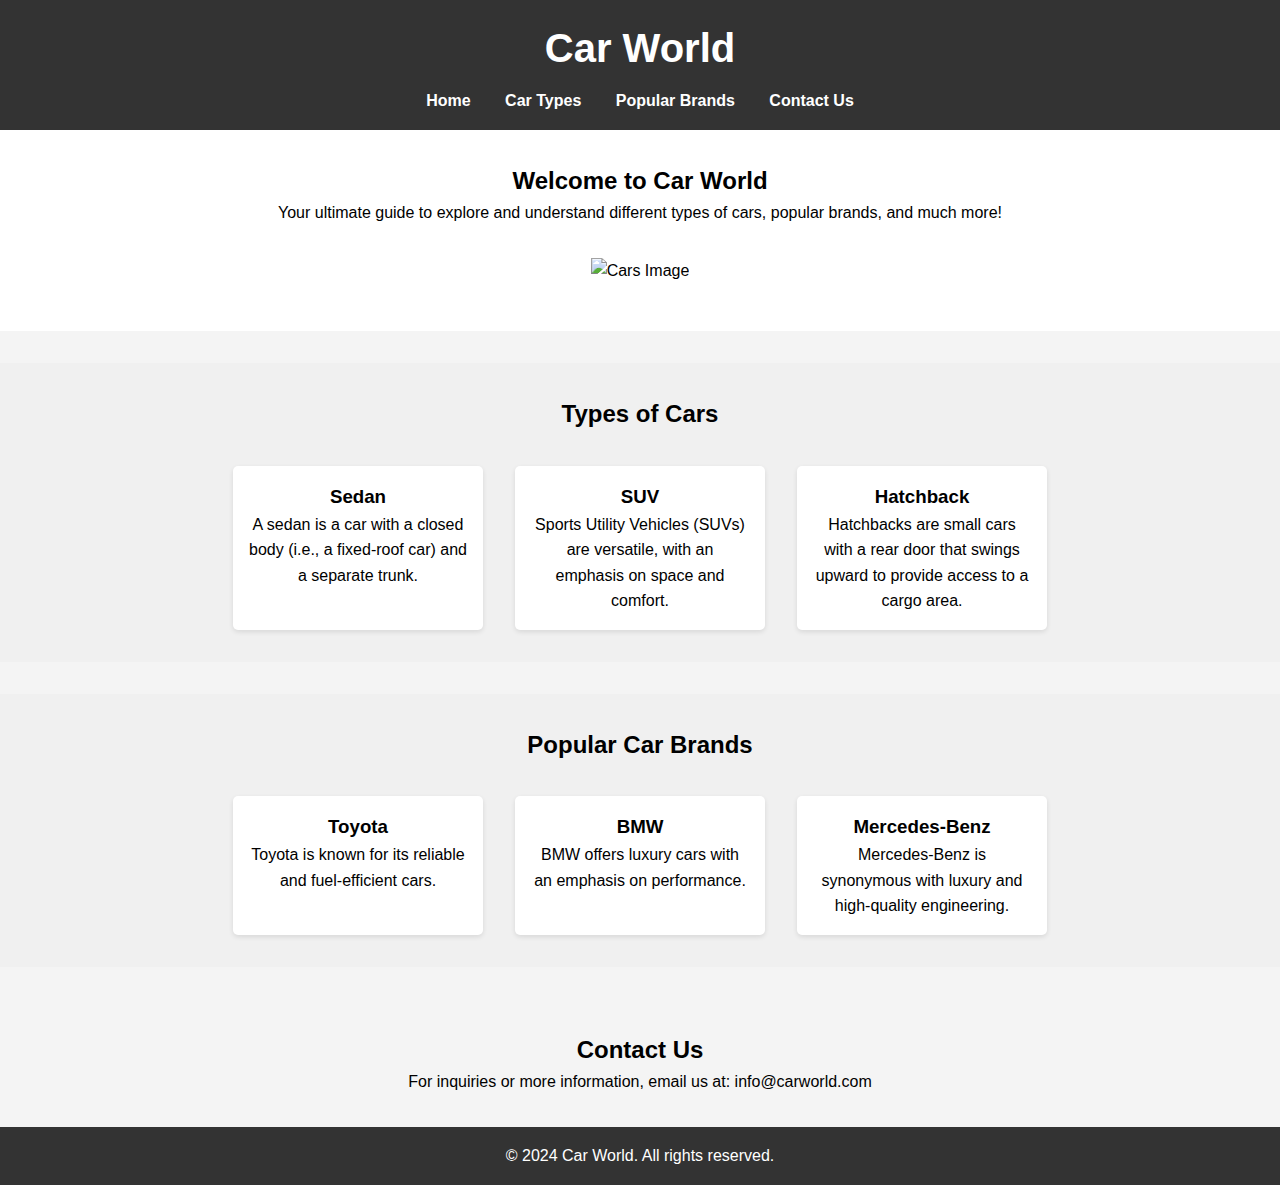
==== project.html @ 15e9ef9f "Add files via upload" ====
<!DOCTYPE html>
<html lang="en">
<head>
    <meta charset="UTF-8">
    <meta name="viewport" content="width=device-width, initial-scale=1.0">
    <title>Cars Information</title>
    <link rel="stylesheet" href="project.css">
</head>
<body>
    <header>
        <div class="logo">
            <h1>Car World</h1>
        </div>
        <nav>
            <ul>
                <li><a href="#home">Home</a></li>
                <li><a href="#types">Car Types</a></li>
                <li><a href="#brands">Popular Brands</a></li>
                <li><a href="#contact">Contact Us</a></li>
            </ul>
        </nav>
    </header>

    <section id="home" class="home-section">
        <h2>Welcome to Car World</h2>
        <p>Your ultimate guide to explore and understand different types of cars, popular brands, and much more!</p>
        <img src="https://via.placeholder.com/800x400" alt="Cars Image">
    </section>

    <section id="types" class="car-section">
        <h2>Types of Cars</h2>
        <div class="car-types">
            <div class="car-type">
                <h3>Sedan</h3>
                <p>A sedan is a car with a closed body (i.e., a fixed-roof car) and a separate trunk.</p>
            </div>
            <div class="car-type">
                <h3>SUV</h3>
                <p>Sports Utility Vehicles (SUVs) are versatile, with an emphasis on space and comfort.</p>
            </div>
            <div class="car-type">
                <h3>Hatchback</h3>
                <p>Hatchbacks are small cars with a rear door that swings upward to provide access to a cargo area.</p>
            </div>
        </div>
    </section>

    <section id="brands" class="brand-section">
        <h2>Popular Car Brands</h2>
        <div class="brands">
            <div class="brand">
                <h3>Toyota</h3>
                <p>Toyota is known for its reliable and fuel-efficient cars.</p>
            </div>
            <div class="brand">
                <h3>BMW</h3>
                <p>BMW offers luxury cars with an emphasis on performance.</p>
            </div>
            <div class="brand">
                <h3>Mercedes-Benz</h3>
                <p>Mercedes-Benz is synonymous with luxury and high-quality engineering.</p>
            </div>
        </div>
    </section>

    <section id="contact" class="contact-section">
        <h2>Contact Us</h2>
        <p>For inquiries or more information, email us at: info@carworld.com</p>
    </section>

    <footer>
        <p>&copy; 2024 Car World. All rights reserved.</p>
    </footer>
</body>
</html>
---- project.css ----
* {
    margin: 0;
    padding: 0;
    box-sizing: border-box;
}

body {
    font-family: Arial, sans-serif;
    background-color: #f4f4f4;
    line-height: 1.6;
}

header {
    background-color: #333;
    color: #fff;
    padding: 1rem;
    text-align: center;
}

header .logo h1 {
    font-size: 2.5rem;
    margin-bottom: 0.5rem;
}

nav ul {
    list-style: none;
}

nav ul li {
    display: inline;
    margin: 0 15px;
}

nav ul li a {
    color: #fff;
    text-decoration: none;
    font-weight: bold;
}

section {
    padding: 2rem;
    text-align: center;
}

.home-section {
    background-color: #fff;
    padding-bottom: 3rem;
}

.home-section img {
    width: 80%;
    max-width: 800px;
    margin-top: 2rem;
}

.car-section, .brand-section {
    background-color: #f0f0f0;
    margin: 2rem 0;
}

.car-types, .brands {
    display: flex;
    justify-content: center;
    gap: 2rem;
    margin-top: 2rem;
}

.car-type, .brand {
    background-color: #fff;
    border-radius: 5px;
    padding: 1rem;
    width: 250px;
    box-shadow: 0 2px 5px rgba(0, 0, 0, 0.1);
}

footer {
    background-color: #333;
    color: #fff;
    padding: 1rem;
    text-align: center;
}
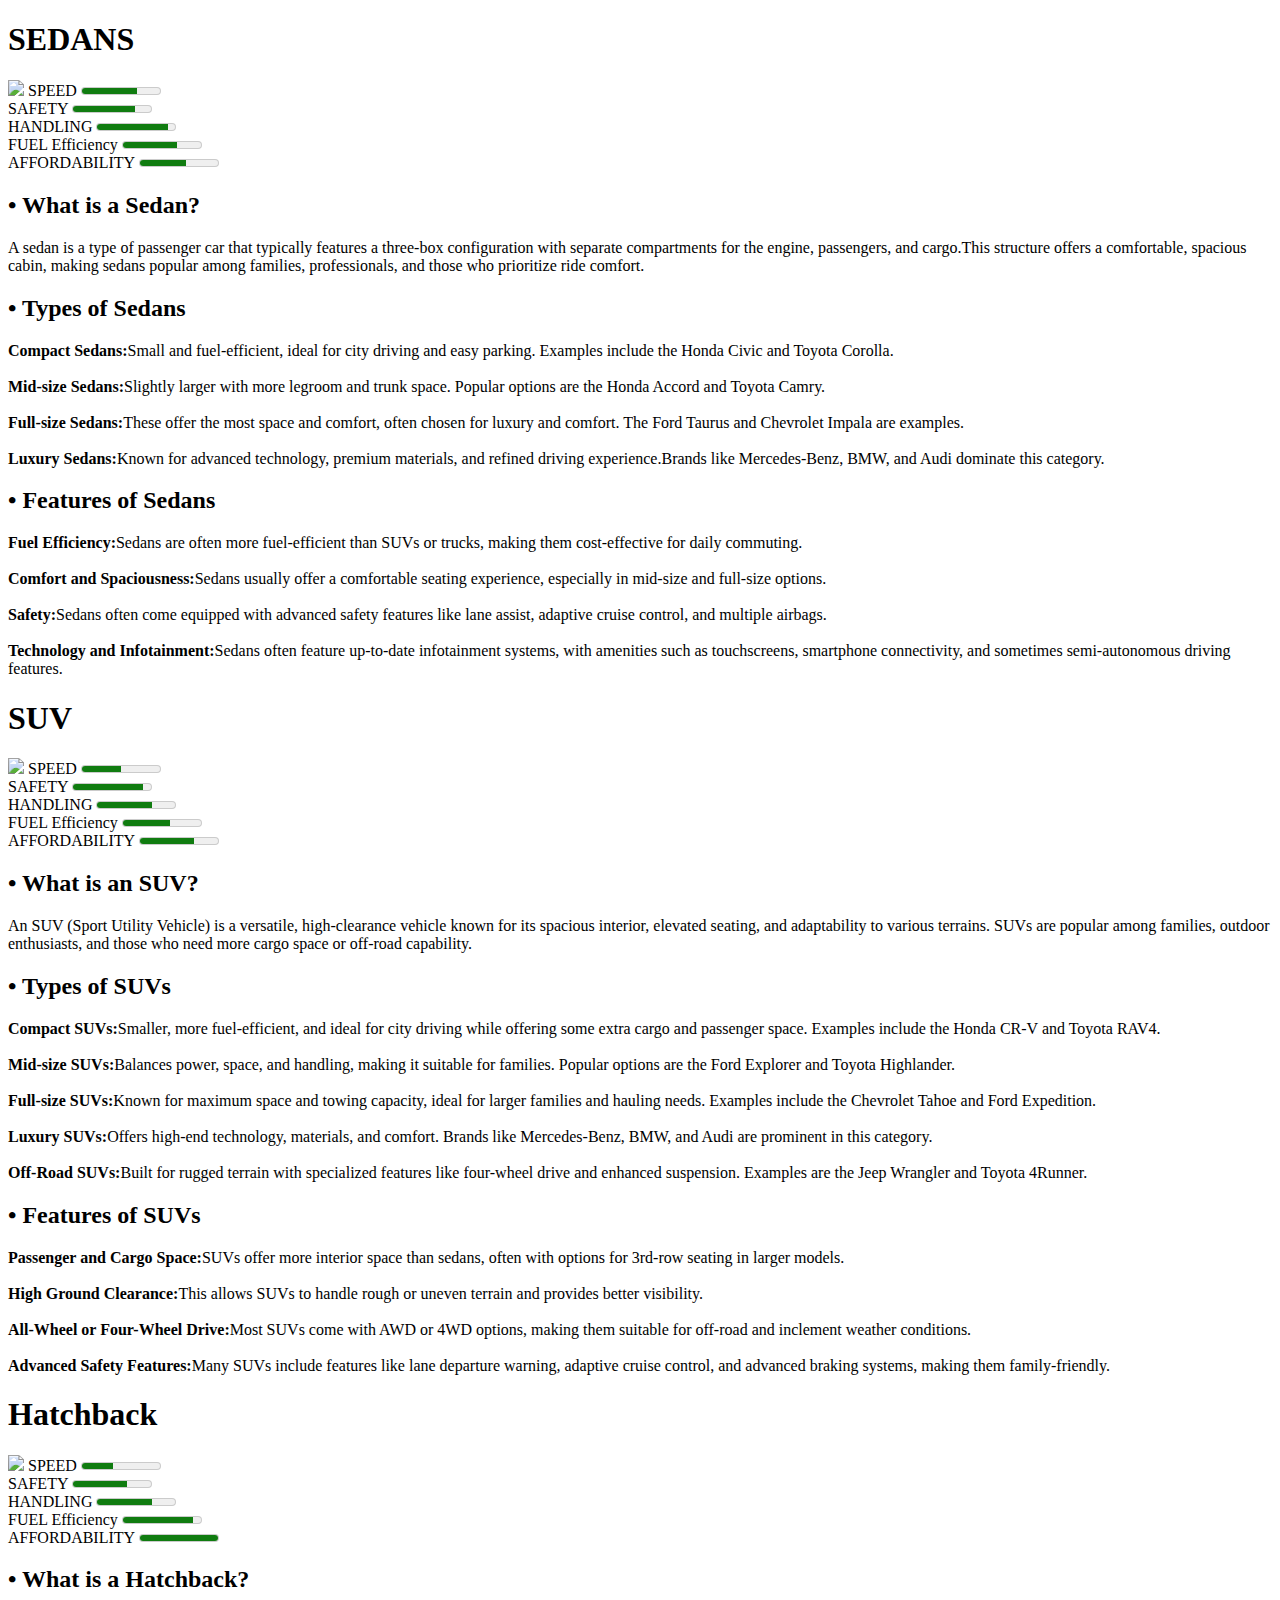
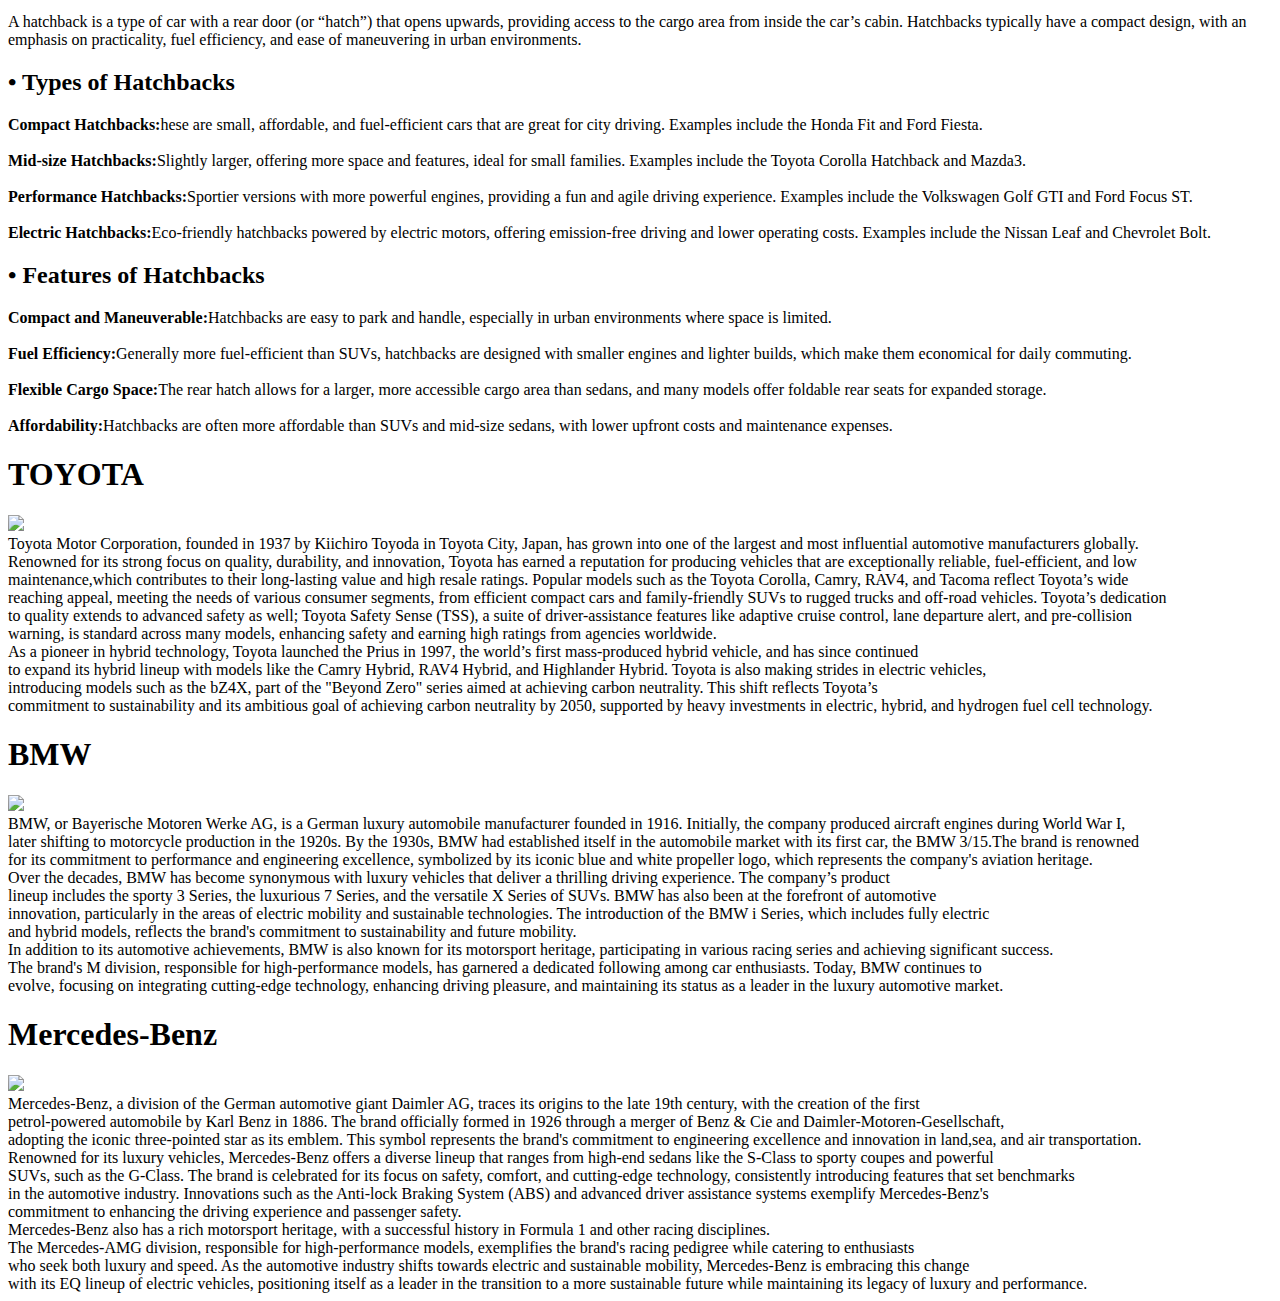
==== commit a5f3178d: "Add files via upload" ====
--- a/project.html
+++ b/project.html
@@ -3,73 +3,212 @@
 <head>
     <meta charset="UTF-8">
     <meta name="viewport" content="width=device-width, initial-scale=1.0">
-    <title>Cars Information</title>
+    <title>Welcome to info tab ! </title>
     <link rel="stylesheet" href="project.css">
 </head>
 <body>
-    <header>
+    <header class="car-header">
         <div class="logo">
-            <h1>Car World</h1>
+            <h1> SEDANS </h1>
         </div>
-        <nav>
-            <ul>
-                <li><a href="#home">Home</a></li>
-                <li><a href="#types">Car Types</a></li>
-                <li><a href="#brands">Popular Brands</a></li>
-                <li><a href="#contact">Contact Us</a></li>
-            </ul>
-        </nav>
     </header>
-
-    <section id="home" class="home-section">
-        <h2>Welcome to Car World</h2>
-        <p>Your ultimate guide to explore and understand different types of cars, popular brands, and much more!</p>
-        <img src="https://via.placeholder.com/800x400" alt="Cars Image">
-    </section>
-
-    <section id="types" class="car-section">
-        <h2>Types of Cars</h2>
-        <div class="car-types">
-            <div class="car-type">
-                <h3>Sedan</h3>
-                <p>A sedan is a car with a closed body (i.e., a fixed-roof car) and a separate trunk.</p>
-            </div>
-            <div class="car-type">
-                <h3>SUV</h3>
-                <p>Sports Utility Vehicles (SUVs) are versatile, with an emphasis on space and comfort.</p>
-            </div>
-            <div class="car-type">
-                <h3>Hatchback</h3>
-                <p>Hatchbacks are small cars with a rear door that swings upward to provide access to a cargo area.</p>
+        <div class="container-sedan" id="sedan">
+             <div class="img">
+                <img src="/assets/sedan.png" class="sedan-img">
+                <span class="img-text">SPEED <meter class="meter" value="7" min="0" max="10" ></meter><br></span>
+                <span class="img-text">SAFETY <meter class="meter" value="8" min="0" max="10" ></meter><br></span>
+                <span class="img-text">HANDLING <meter class="meter" value="9" min="0" max="10" ></meter><br></span>
+                <span class="img-text">FUEL Efficiency <meter class="meter" value="7" min="0" max="10" ></meter><br></span>
+                <span class="img-text">AFFORDABILITY <meter class="meter" value="6" min="0" max="10" ></meter><br></span>           
+             </div>
+            <div class="info">
+                <span class="sedan-text">
+                <h2>&#x2022; What is a Sedan?</h2>
+                A sedan is a type of passenger car that typically features a three-box configuration with separate compartments for the engine, passengers, and cargo.This structure offers a comfortable, spacious cabin, making sedans popular among families, professionals, and those who prioritize ride comfort.
+                <h2>&#x2022; Types of Sedans</h2>
+                <strong>Compact Sedans:</strong>Small and fuel-efficient, ideal for city driving and easy parking. Examples include the Honda Civic and Toyota Corolla.
+                <br>
+                <br>
+                <strong>Mid-size Sedans:</strong>Slightly larger with more legroom and trunk space. Popular options are the Honda Accord and Toyota Camry.
+                <br>
+                <br>
+                <strong>Full-size Sedans:</strong>These offer the most space and comfort, often chosen for luxury and comfort. The Ford Taurus and Chevrolet Impala are examples.
+                <br>
+                <br>
+                <strong>Luxury Sedans:</strong>Known for advanced technology, premium materials, and refined driving experience.Brands like Mercedes-Benz, BMW, and Audi dominate this category.
+                <h2>&#x2022; Features of Sedans</h2>
+                <strong>Fuel Efficiency:</strong>Sedans are often more fuel-efficient than SUVs or trucks, making them cost-effective for daily commuting.
+                <br>
+                <br>
+                <strong>Comfort and Spaciousness:</strong>Sedans usually offer a comfortable seating experience, especially in mid-size and full-size options.
+                <br>
+                <br>
+                <strong>Safety:</strong>Sedans often come equipped with advanced safety features like lane assist, adaptive cruise control, and multiple airbags.
+                <br>
+                <br>
+                <strong>Technology and Infotainment:</strong>Sedans often feature up-to-date infotainment systems, with amenities such as touchscreens, smartphone connectivity, and sometimes semi-autonomous driving features.
+            </span>
             </div>
         </div>
-    </section>
+        <header class="car-header">
+            <div class="logo">
+                <h1> SUV </h1>
+            </div>
+        </header>
+            <div class="container-suv" id="suv">
+                 <div class="img">
+                    <img src="/assets/suv.png" class="sedan-img">
+                    <span class="img-text">SPEED <meter class="meter" value="5" min="0" max="10" ></meter><br></span>
+                    <span class="img-text">SAFETY <meter class="meter" value="9" min="0" max="10" ></meter><br></span>
+                    <span class="img-text">HANDLING <meter class="meter" value="7" min="0" max="10" ></meter><br></span>
+                    <span class="img-text">FUEL Efficiency <meter class="meter" value="6" min="0" max="10" ></meter><br></span>
+                    <span class="img-text">AFFORDABILITY <meter class="meter" value="7" min="0" max="10" ></meter><br></span>           
+                 </div>
+                <div class="info">
+                    <span class="sedan-text">
+                    <h2>&#x2022; What is an SUV?</h2>
+                    An SUV (Sport Utility Vehicle) is a versatile, high-clearance vehicle known for its spacious interior, elevated seating, and adaptability to various terrains. SUVs are popular among families, outdoor enthusiasts, and those who need more cargo space or off-road capability.
+                    <h2>&#x2022; Types of SUVs</h2>
+                    <strong>Compact SUVs:</strong>Smaller, more fuel-efficient, and ideal for city driving while offering some extra cargo and passenger space. Examples include the Honda CR-V and Toyota RAV4.
+                    <br>
+                    <br>
+                    <strong>Mid-size SUVs:</strong>Balances power, space, and handling, making it suitable for families. Popular options are the Ford Explorer and Toyota Highlander.
+                    <br>
+                    <br>
+                    <strong>Full-size SUVs:</strong>Known for maximum space and towing capacity, ideal for larger families and hauling needs. Examples include the Chevrolet Tahoe and Ford Expedition.
+                    <br>
+                    <br>
+                    <strong>Luxury SUVs:</strong>Offers high-end technology, materials, and comfort. Brands like Mercedes-Benz, BMW, and Audi are prominent in this category.
+                    <br>
+                    <br>
+                    <strong>Off-Road SUVs:</strong>Built for rugged terrain with specialized features like four-wheel drive and enhanced suspension. Examples are the Jeep Wrangler and Toyota 4Runner.
+                    <h2>&#x2022; Features of SUVs</h2>
+                    <strong>Passenger and Cargo Space:</strong>SUVs offer more interior space than sedans, often with options for 3rd-row seating in larger models.
+                    <br>
+                    <br>
+                    <strong>High Ground Clearance:</strong>This allows SUVs to handle rough or uneven terrain and provides better visibility.
+                    <br>
+                    <br>
+                    <strong>All-Wheel or Four-Wheel Drive:</strong>Most SUVs come with AWD or 4WD options, making them suitable for off-road and inclement weather conditions.
+                    <br>
+                    <br>
+                    <strong>Advanced Safety Features:</strong>Many SUVs include features like lane departure warning, adaptive cruise control, and advanced braking systems, making them family-friendly.
+                </span>
+                </div>
+            </div>
+            <header class="car-header">
+                <div class="logo">
+                    <h1> Hatchback </h1>
+                </div>
+            </header>
+                <div class="container-hatchback" id="hatchback">
+                     <div class="img">
+                        <img src="/assets/hatchback.png" class="sedan-img">
+                        <span class="img-text">SPEED <meter class="meter" value="4" min="0" max="10" ></meter><br></span>
+                        <span class="img-text">SAFETY <meter class="meter" value="7" min="0" max="10" ></meter><br></span>
+                        <span class="img-text">HANDLING <meter class="meter" value="7" min="0" max="10" ></meter><br></span>
+                        <span class="img-text">FUEL Efficiency <meter class="meter" value="9" min="0" max="10" ></meter><br></span>
+                        <span class="img-text">AFFORDABILITY <meter class="meter" value="10" min="0" max="10" ></meter><br></span>           
+                     </div>
+                    <div class="info">
+                        <span class="sedan-text">
+                        <h2>&#x2022; What is a Hatchback?</h2>
+                        A hatchback is a type of car with a rear door (or “hatch”) that opens upwards, providing access to the cargo area from inside the car’s cabin. Hatchbacks typically have a compact design, with an emphasis on practicality, fuel efficiency, and ease of maneuvering in urban environments.
+                        <br/>
+                        <h2>&#x2022; Types of Hatchbacks</h2>
+                        <strong>Compact Hatchbacks:</strong>hese are small, affordable, and fuel-efficient cars that are great for city driving. Examples include the Honda Fit and Ford Fiesta.
+                        <br>
+                        <br>
+                        <strong>Mid-size Hatchbacks:</strong>Slightly larger, offering more space and features, ideal for small families. Examples include the Toyota Corolla Hatchback and Mazda3.
+                        <br>
+                        <br>
+                        <strong>Performance Hatchbacks:</strong>Sportier versions with more powerful engines, providing a fun and agile driving experience. Examples include the Volkswagen Golf GTI and Ford Focus ST.
+                        <br>
+                        <br>
+                        <strong>Electric Hatchbacks:</strong>Eco-friendly hatchbacks powered by electric motors, offering emission-free driving and lower operating costs. Examples include the Nissan Leaf and Chevrolet Bolt.
+                        <h2>&#x2022; Features of Hatchbacks</h2>
+                        <strong>Compact and Maneuverable:</strong>Hatchbacks are easy to park and handle, especially in urban environments where space is limited.
+                        <br>
+                        <br>
+                        <strong>Fuel Efficiency:</strong>Generally more fuel-efficient than SUVs, hatchbacks are designed with smaller engines and lighter builds, which make them economical for daily commuting.
+                        <br>
+                        <br>
+                        <strong>Flexible Cargo Space:</strong>The rear hatch allows for a larger, more accessible cargo area than sedans, and many models offer foldable rear seats for expanded storage.
+                        <br>
+                        <br>
+                        <strong>Affordability:</strong>Hatchbacks are often more affordable than SUVs and mid-size sedans, with lower upfront costs and maintenance expenses.
+                    </span>
+                    </div>
+                </div>
+                <header class="brand-header">
+                    <div class="logo">
+                        <h1> TOYOTA </h1>
+                    </div>
+                </header>
+                <div class="container-toyota" id="toyota">
+                    <div class="toyota-img">
+                        <img class="brand-logo" src="/assets/toyota.png">
+                    </div>
+                    <div class="toyota-info">
+                        Toyota Motor Corporation, founded in 1937 by Kiichiro Toyoda in Toyota City, Japan, has grown into one of the largest and most influential automotive manufacturers globally.
+                        <br> Renowned for its strong focus on quality, durability, and innovation, Toyota has earned a reputation for producing vehicles that are exceptionally reliable, fuel-efficient, and low 
+                        <br> maintenance,which contributes to their long-lasting value and high resale ratings. Popular models such as the Toyota Corolla, Camry, RAV4, and Tacoma reflect Toyota’s wide
+                        <br> reaching appeal, meeting the needs of various consumer segments, from efficient compact cars and family-friendly SUVs to rugged trucks and off-road vehicles. Toyota’s dedication
+                        <br> to quality extends to advanced safety as well; Toyota Safety Sense (TSS), a suite of driver-assistance features like adaptive cruise control, lane departure alert, and pre-collision
+                        <br> warning, is standard across many models, enhancing safety and earning high ratings from agencies worldwide.
+                        <br> As a pioneer in hybrid technology, Toyota launched the Prius in 1997, the world’s first mass-produced hybrid vehicle, and has since continued
+                        <br> to expand its hybrid lineup with models like the Camry Hybrid, RAV4 Hybrid, and Highlander Hybrid. Toyota is also making strides in electric vehicles,
+                        <br>introducing models such as the bZ4X, part of the "Beyond Zero" series aimed at achieving carbon neutrality. This shift reflects Toyota’s
+                        <br> commitment to sustainability and its ambitious goal of achieving carbon neutrality by 2050, supported by heavy investments in electric, hybrid, and hydrogen fuel cell technology.
+                        <br> 
+                    </div>
+                </div>
+                <header class="brand-header">       
+                    <div class="logo">
+                        <h1> BMW </h1>
+                    </div>
+                </header>
+                <div class="container-bmw">
+                    <div class="toyota-img" id="bmw">
+                        <img class="brand-logo" src="/assets/bmw.png">
+                    </div>
+                    <div class="bmw-info">
+                        BMW, or Bayerische Motoren Werke AG, is a German luxury automobile manufacturer founded in 1916. Initially, the company produced aircraft engines during World War I,
+                        <br>later shifting to motorcycle production in the 1920s. By the 1930s, BMW had established itself in the automobile market with its first car, the BMW 3/15.The brand is renowned
+                        <br>for its commitment to performance and engineering excellence, symbolized by its iconic blue and white propeller logo, which represents the company's aviation heritage.
+                        <br>Over the decades, BMW has become synonymous with luxury vehicles that deliver a thrilling driving experience. The company’s product
+                        <br>lineup includes the sporty 3 Series, the luxurious 7 Series, and the versatile X Series of SUVs. BMW has also been at the forefront of automotive
+                        <br>innovation, particularly in the areas of electric mobility and sustainable technologies. The introduction of the BMW i Series, which includes fully electric
+                        <br>and hybrid models, reflects the brand's commitment to sustainability and future mobility.
+                        <br>In addition to its automotive achievements, BMW is also known for its motorsport heritage, participating in various racing series and achieving significant success.
+                        <br>The brand's M division, responsible for high-performance models, has garnered a dedicated following among car enthusiasts. Today, BMW continues to
+                        <br>evolve, focusing on integrating cutting-edge technology, enhancing driving pleasure, and maintaining its status as a leader in the luxury automotive market.
+                    </div>
+                </div>
+                <header class="brand-header">       
+                    <div class="logo">
+                        <h1> Mercedes-Benz </h1>
+                    </div>
+                </header>
+                <div class="container-mercedes" id="mercedes">
+                    <div class="toyota-img" id="bmw">
+                        <img class="brand-logo" src="/assets/mercedes.png">
+                    </div>
+                    <div class="mercedes-info">
+                        Mercedes-Benz, a division of the German automotive giant Daimler AG, traces its origins to the late 19th century, with the creation of the first
+                        <br>petrol-powered automobile by Karl Benz in 1886. The brand officially formed in 1926 through a merger of Benz & Cie and Daimler-Motoren-Gesellschaft,
+                        <br>adopting the iconic three-pointed star as its emblem. This symbol represents the brand's commitment to engineering excellence and innovation in land,sea, and air transportation.
+                        <br>Renowned for its luxury vehicles, Mercedes-Benz offers a diverse lineup that ranges from high-end sedans like the S-Class to sporty coupes and powerful
+                        <br>SUVs, such as the G-Class. The brand is celebrated for its focus on safety, comfort, and cutting-edge technology, consistently introducing features that set benchmarks
+                        <br>in the automotive industry. Innovations such as the Anti-lock Braking System (ABS) and advanced driver assistance systems exemplify Mercedes-Benz's
+                        <br>commitment to enhancing the driving experience and passenger safety.
+                        <br>Mercedes-Benz also has a rich motorsport heritage, with a successful history in Formula 1 and other racing disciplines.
+                        <br>The Mercedes-AMG division, responsible for high-performance models, exemplifies the brand's racing pedigree while catering to enthusiasts
+                        <br>who seek both luxury and speed. As the automotive industry shifts towards electric and sustainable mobility, Mercedes-Benz is embracing this change
+                        <br>with its EQ lineup of electric vehicles, positioning itself as a leader in the transition to a more sustainable future while maintaining its legacy of luxury and performance.
+                    </div>
 
-    <section id="brands" class="brand-section">
-        <h2>Popular Car Brands</h2>
-        <div class="brands">
-            <div class="brand">
-                <h3>Toyota</h3>
-                <p>Toyota is known for its reliable and fuel-efficient cars.</p>
-            </div>
-            <div class="brand">
-                <h3>BMW</h3>
-                <p>BMW offers luxury cars with an emphasis on performance.</p>
-            </div>
-            <div class="brand">
-                <h3>Mercedes-Benz</h3>
-                <p>Mercedes-Benz is synonymous with luxury and high-quality engineering.</p>
-            </div>
-        </div>
-    </section>
-
-    <section id="contact" class="contact-section">
-        <h2>Contact Us</h2>
-        <p>For inquiries or more information, email us at: info@carworld.com</p>
-    </section>
-
-    <footer>
-        <p>&copy; 2024 Car World. All rights reserved.</p>
-    </footer>
+        
+    
 </body>
 </html>
